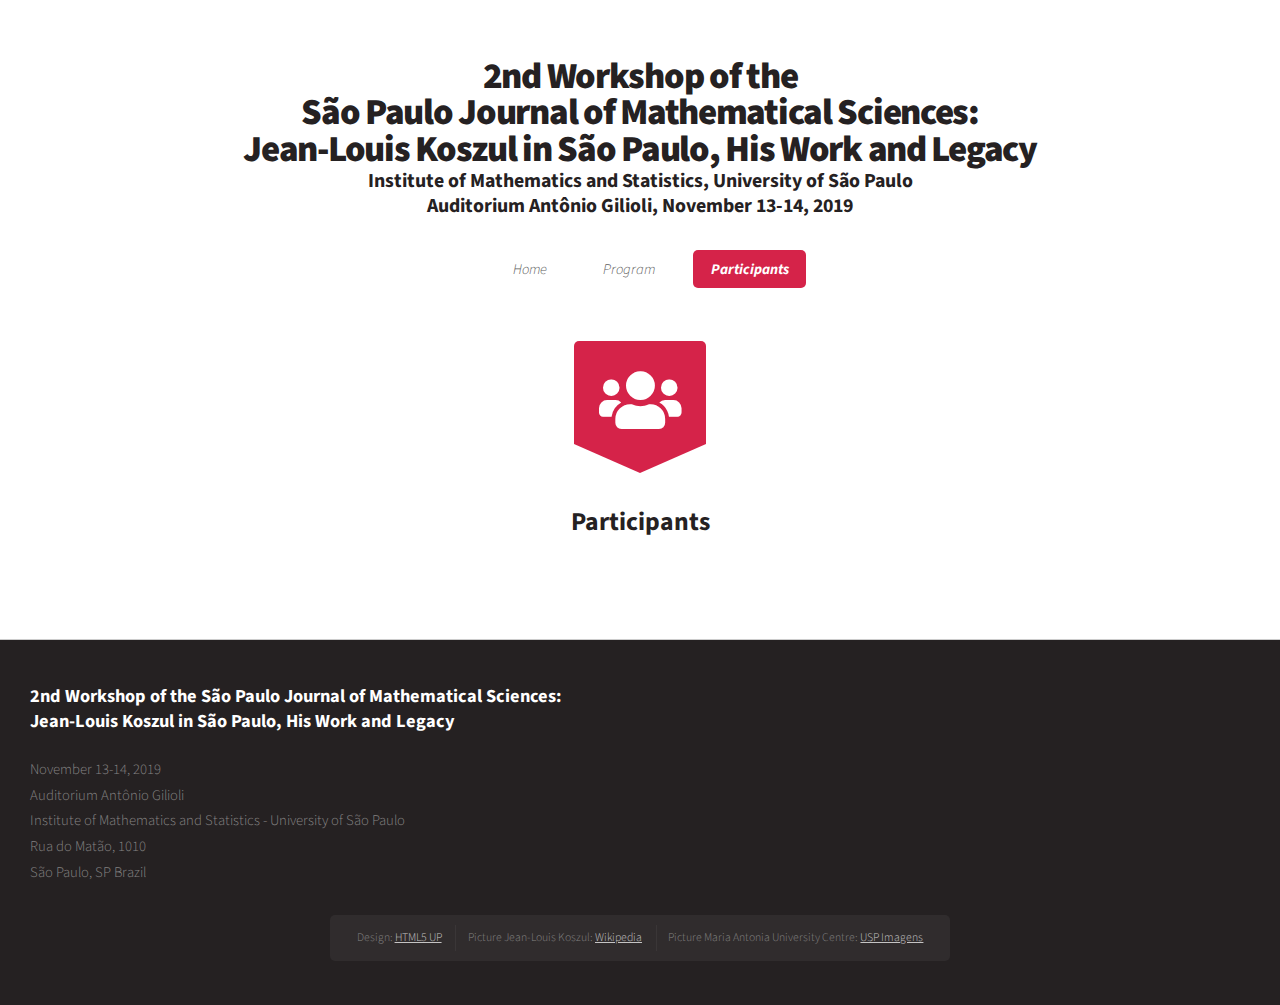
==== participants.html @ 2e28f067 "versao inicial" ====
<!DOCTYPE HTML>
<!--
Dopetrope by HTML5 UP
html5up.net | @ajlkn
Free for personal and commercial use under the CCA 3.0 license (html5up.net/license)
-->
<html>
<head>
	<title>2nd Workshop of the São Paulo Journal of Mathematical Sciences</title>
	<meta charset="utf-8" />
	<meta name="viewport" content="width=device-width, initial-scale=1, user-scalable=no" />
	<link rel="stylesheet" href="assets/css/main.css" />
</head>
<body class="homepage is-preload">
	<div id="page-wrapper">

		<!-- Header -->
		<section id="header">

			<!-- Logo -->
			<h1><a href="index.html">2nd Workshop of the <br>São Paulo Journal of Mathematical Sciences:</a></h1>
				<h1>Jean-Louis Koszul in São Paulo, His Work and Legacy</h1>
				<h3>Institute of Mathematics and Statistics, University of São Paulo
				<br>Auditorium Antônio Gilioli, November 13-14, 2019 </h3>


			<!-- Nav -->
			<nav id="nav">
				<ul>
					<li><a href="index.html">Home</a></li>
					<li><a href="program.html">Program</a></li>
					<li class="current"><a href="participants.html">Participants</a></li>
				</ul>
			</nav>






		<!-- Intro -->
		<section id="intro" class="container">
			<div class="row">
				<div class="col-12 col-12-medium">
					<section class="first">
						<i class="icon solid featured fa-users"></i>
						<header>
							<h2>Participants</h2>
						</header>





					</section>
				</div>


			</div>

		</section>

	</section>



	<!-- Footer -->
	<section id="footer">
		<div class="container">
			<div class="row">



				<div class="col-12 col-12-medium">
					<section>
						<header>
							<h2>2nd Workshop of the São Paulo Journal of Mathematical Sciences: <br>Jean-Louis Koszul in São Paulo, His Work and Legacy</h2>
						</header>




								<p>
									November 13-14, 2019
									<br />
									Auditorium Antônio Gilioli<br />
									Institute of Mathematics and Statistics - University of São Paulo<br />
									Rua do Matão, 1010<br />
									São Paulo, SP Brazil
								</p>



					</section>
				</div>
				<div class="col-12">

					<!-- Copyright -->
					<div id="copyright">
						<ul class="links">
							<li>Design: <a href="http://html5up.net">HTML5 UP</a></li>
							<li>Picture Jean-Louis Koszul: <a href="https://en.wikipedia.org/wiki/Jean-Louis_Koszul">Wikipedia</a></li>
							<li>Picture Maria Antonia University Centre: <a href="http://www.imagens.usp.br/?p=20022">USP Imagens</a></li>
						</ul>
					</div>

				</div>
			</div>
		</div>
	</section>

</div>

<!-- Scripts -->
<script src="assets/js/jquery.min.js"></script>
<script src="assets/js/jquery.dropotron.min.js"></script>
<script src="assets/js/browser.min.js"></script>
<script src="assets/js/breakpoints.min.js"></script>
<script src="assets/js/util.js"></script>
<script src="assets/js/main.js"></script>

</body>
</html>
---- assets/css/main.css ----
@import url("fontawesome-all.min.css");
@import url("https://fonts.googleapis.com/css?family=Source+Sans+Pro:300,400,700,900,300italic");

/*
	Dopetrope by HTML5 UP
	html5up.net | @ajlkn
	Free for personal and commercial use under the CCA 3.0 license (html5up.net/license)
*/

html, body, div, span, applet, object,
iframe, h1, h2, h3, h4, h5, h6, p, blockquote,
pre, a, abbr, acronym, address, big, cite,
code, del, dfn, em, img, ins, kbd, q, s, samp,
small, strike, strong, sub, sup, tt, var, b,
u, i, center, dl, dt, dd, ol, ul, li, fieldset,
form, label, legend, table, caption, tbody,
tfoot, thead, tr, th, td, article, aside,
canvas, details, embed, figure, figcaption,
footer, header, hgroup, menu, nav, output, ruby,
section, summary, time, mark, audio, video {
	margin: 0;
	padding: 0;
	border: 0;
	font-size: 100%;
	font: inherit;
	vertical-align: baseline;}

article, aside, details, figcaption, figure,
footer, header, hgroup, menu, nav, section {
	display: block;}

body {
	line-height: 1;
}

ol, ul {
	list-style: none;
}

blockquote, q {
	quotes: none;
}

	blockquote:before, blockquote:after, q:before, q:after {
		content: '';
		content: none;
	}

table {
	border-collapse: collapse;
	border-spacing: 0;
}

body {
	-webkit-text-size-adjust: none;
}

mark {
	background-color: transparent;
	color: inherit;
}

input::-moz-focus-inner {
	border: 0;
	padding: 0;
}

input, select, textarea {
	-moz-appearance: none;
	-webkit-appearance: none;
	-ms-appearance: none;
	appearance: none;
}

/* Basic */

	html {
		box-sizing: border-box;
	}

	*, *:before, *:after {
		box-sizing: inherit;
	}

	body {
		background: #252122;
		background-image: url("images/bg02.png");
	}

		body.is-preload *, body.is-preload *:before, body.is-preload *:after {
			-moz-animation: none !important;
			-webkit-animation: none !important;
			-ms-animation: none !important;
			animation: none !important;
			-moz-transition: none !important;
			-webkit-transition: none !important;
			-ms-transition: none !important;
			transition: none !important;
		}

	body, input, textarea, select {
		font-family: 'Source Sans Pro';
		font-weight: 300;
		color: #5d5d5d;
		font-size: 14pt;
		line-height: 1.75em;
	}

	strong, b {
		color: #252122;
		font-weight: 400;
	}

	i, em {
		font-style: italic;
	}

	sub {
		position: relative;
		top: 0.5em;
		font-size: 0.8em;
	}

	sup {
		position: relative;
		top: -0.5em;
		font-size: 0.8em;
	}

	blockquote {
		border-left: solid 0.75em #dddddd;
		padding: 1em 0 1em 1.5em;
		font-style: italic;
	}

	h1, h2, h3, h4, h5, h6 {
		color: #252122;
		font-weight: 700;
	}

	h1 a, h2 a, h3 a, h4 a, h5 a, h6 a {
		color: inherit;
		text-decoration: none;
	}

	h2 {
		font-size: 1.5em;
	}

	h3 {
		font-size: 1.35em;
	}

	a {
		color: #d52349;
		text-decoration: underline;
	}

		a:hover {
			text-decoration: none;
		}

	br.clear {
		clear: both;
	}

	hr {
		border: 0;
		border-top: solid 1px #dddddd;
		height: 1px;
		margin: 2em 0 2em 0;
	}

	p, ul, ol, dl, table {
		margin-bottom: 2em;
	}

/* Container */

	.container {
		margin: 0 auto;
		max-width: 100%;
		width: 70em;
	}

		@media screen and (max-width: 1680px) {

			.container {
				width: 70em;
			}

		}

		@media screen and (max-width: 1280px) {

			.container {
				width: calc(100% - 60px);
			}

		}

		@media screen and (max-width: 980px) {

			.container {
				width: calc(100% - 80px);
			}

		}

		@media screen and (max-width: 736px) {

			.container {
				width: calc(100% - 40px);
			}

		}

/* Row */

	.row {
		display: flex;
		flex-wrap: wrap;
		box-sizing: border-box;
		align-items: stretch;
	}

		.row > * {
			box-sizing: border-box;
		}

		.row.gtr-uniform > * > :last-child {
			margin-bottom: 0;
		}

		.row.aln-left {
			justify-content: flex-start;
		}

		.row.aln-center {
			justify-content: center;
		}

		.row.aln-right {
			justify-content: flex-end;
		}

		.row.aln-top {
			align-items: flex-start;
		}

		.row.aln-middle {
			align-items: center;
		}

		.row.aln-bottom {
			align-items: flex-end;
		}

		.row > .imp {
			order: -1;
		}

		.row > .col-1 {
			width: 8.33333%;
		}

		.row > .off-1 {
			margin-left: 8.33333%;
		}

		.row > .col-2 {
			width: 16.66667%;
		}

		.row > .off-2 {
			margin-left: 16.66667%;
		}

		.row > .col-3 {
			width: 25%;
		}

		.row > .off-3 {
			margin-left: 25%;
		}

		.row > .col-4 {
			width: 33.33333%;
		}

		.row > .off-4 {
			margin-left: 33.33333%;
		}

		.row > .col-5 {
			width: 41.66667%;
		}

		.row > .off-5 {
			margin-left: 41.66667%;
		}

		.row > .col-6 {
			width: 50%;
		}

		.row > .off-6 {
			margin-left: 50%;
		}

		.row > .col-7 {
			width: 58.33333%;
		}

		.row > .off-7 {
			margin-left: 58.33333%;
		}

		.row > .col-8 {
			width: 66.66667%;
		}

		.row > .off-8 {
			margin-left: 66.66667%;
		}

		.row > .col-9 {
			width: 75%;
		}

		.row > .off-9 {
			margin-left: 75%;
		}

		.row > .col-10 {
			width: 83.33333%;
		}

		.row > .off-10 {
			margin-left: 83.33333%;
		}

		.row > .col-11 {
			width: 91.66667%;
		}

		.row > .off-11 {
			margin-left: 91.66667%;
		}

		.row > .col-12 {
			width: 100%;
		}

		.row > .off-12 {
			margin-left: 100%;
		}

		.row.gtr-0 {
			margin-top: 0px;
			margin-left: 0px;
		}

			.row.gtr-0 > * {
				padding: 0px 0 0 0px;
			}

			.row.gtr-0.gtr-uniform {
				margin-top: 0px;
			}

				.row.gtr-0.gtr-uniform > * {
					padding-top: 0px;
				}

		.row.gtr-25 {
			margin-top: -12.5px;
			margin-left: -12.5px;
		}

			.row.gtr-25 > * {
				padding: 12.5px 0 0 12.5px;
			}

			.row.gtr-25.gtr-uniform {
				margin-top: -12.5px;
			}

				.row.gtr-25.gtr-uniform > * {
					padding-top: 12.5px;
				}

		.row.gtr-50 {
			margin-top: -25px;
			margin-left: -25px;
		}

			.row.gtr-50 > * {
				padding: 25px 0 0 25px;
			}

			.row.gtr-50.gtr-uniform {
				margin-top: -25px;
			}

				.row.gtr-50.gtr-uniform > * {
					padding-top: 25px;
				}

		.row {
			margin-top: -50px;
			margin-left: -50px;
		}

			.row > * {
				padding: 50px 0 0 50px;
			}

			.row.gtr-uniform {
				margin-top: -50px;
			}

				.row.gtr-uniform > * {
					padding-top: 50px;
				}

		.row.gtr-150 {
			margin-top: -75px;
			margin-left: -75px;
		}

			.row.gtr-150 > * {
				padding: 75px 0 0 75px;
			}

			.row.gtr-150.gtr-uniform {
				margin-top: -75px;
			}

				.row.gtr-150.gtr-uniform > * {
					padding-top: 75px;
				}

		.row.gtr-200 {
			margin-top: -100px;
			margin-left: -100px;
		}

			.row.gtr-200 > * {
				padding: 100px 0 0 100px;
			}

			.row.gtr-200.gtr-uniform {
				margin-top: -100px;
			}

				.row.gtr-200.gtr-uniform > * {
					padding-top: 100px;
				}

		@media screen and (max-width: 1680px) {

			.row {
				display: flex;
				flex-wrap: wrap;
				box-sizing: border-box;
				align-items: stretch;
			}

				.row > * {
					box-sizing: border-box;
				}

				.row.gtr-uniform > * > :last-child {
					margin-bottom: 0;
				}

				.row.aln-left {
					justify-content: flex-start;
				}

				.row.aln-center {
					justify-content: center;
				}

				.row.aln-right {
					justify-content: flex-end;
				}

				.row.aln-top {
					align-items: flex-start;
				}

				.row.aln-middle {
					align-items: center;
				}

				.row.aln-bottom {
					align-items: flex-end;
				}

				.row > .imp-xlarge {
					order: -1;
				}

				.row > .col-1-xlarge {
					width: 8.33333%;
				}

				.row > .off-1-xlarge {
					margin-left: 8.33333%;
				}

				.row > .col-2-xlarge {
					width: 16.66667%;
				}

				.row > .off-2-xlarge {
					margin-left: 16.66667%;
				}

				.row > .col-3-xlarge {
					width: 25%;
				}

				.row > .off-3-xlarge {
					margin-left: 25%;
				}

				.row > .col-4-xlarge {
					width: 33.33333%;
				}

				.row > .off-4-xlarge {
					margin-left: 33.33333%;
				}

				.row > .col-5-xlarge {
					width: 41.66667%;
				}

				.row > .off-5-xlarge {
					margin-left: 41.66667%;
				}

				.row > .col-6-xlarge {
					width: 50%;
				}

				.row > .off-6-xlarge {
					margin-left: 50%;
				}

				.row > .col-7-xlarge {
					width: 58.33333%;
				}

				.row > .off-7-xlarge {
					margin-left: 58.33333%;
				}

				.row > .col-8-xlarge {
					width: 66.66667%;
				}

				.row > .off-8-xlarge {
					margin-left: 66.66667%;
				}

				.row > .col-9-xlarge {
					width: 75%;
				}

				.row > .off-9-xlarge {
					margin-left: 75%;
				}

				.row > .col-10-xlarge {
					width: 83.33333%;
				}

				.row > .off-10-xlarge {
					margin-left: 83.33333%;
				}

				.row > .col-11-xlarge {
					width: 91.66667%;
				}

				.row > .off-11-xlarge {
					margin-left: 91.66667%;
				}

				.row > .col-12-xlarge {
					width: 100%;
				}

				.row > .off-12-xlarge {
					margin-left: 100%;
				}

				.row.gtr-0 {
					margin-top: 0px;
					margin-left: 0px;
				}

					.row.gtr-0 > * {
						padding: 0px 0 0 0px;
					}

					.row.gtr-0.gtr-uniform {
						margin-top: 0px;
					}

						.row.gtr-0.gtr-uniform > * {
							padding-top: 0px;
						}

				.row.gtr-25 {
					margin-top: -12.5px;
					margin-left: -12.5px;
				}

					.row.gtr-25 > * {
						padding: 12.5px 0 0 12.5px;
					}

					.row.gtr-25.gtr-uniform {
						margin-top: -12.5px;
					}

						.row.gtr-25.gtr-uniform > * {
							padding-top: 12.5px;
						}

				.row.gtr-50 {
					margin-top: -25px;
					margin-left: -25px;
				}

					.row.gtr-50 > * {
						padding: 25px 0 0 25px;
					}

					.row.gtr-50.gtr-uniform {
						margin-top: -25px;
					}

						.row.gtr-50.gtr-uniform > * {
							padding-top: 25px;
						}

				.row {
					margin-top: -50px;
					margin-left: -50px;
				}

					.row > * {
						padding: 50px 0 0 50px;
					}

					.row.gtr-uniform {
						margin-top: -50px;
					}

						.row.gtr-uniform > * {
							padding-top: 50px;
						}

				.row.gtr-150 {
					margin-top: -75px;
					margin-left: -75px;
				}

					.row.gtr-150 > * {
						padding: 75px 0 0 75px;
					}

					.row.gtr-150.gtr-uniform {
						margin-top: -75px;
					}

						.row.gtr-150.gtr-uniform > * {
							padding-top: 75px;
						}

				.row.gtr-200 {
					margin-top: -100px;
					margin-left: -100px;
				}

					.row.gtr-200 > * {
						padding: 100px 0 0 100px;
					}

					.row.gtr-200.gtr-uniform {
						margin-top: -100px;
					}

						.row.gtr-200.gtr-uniform > * {
							padding-top: 100px;
						}

		}

		@media screen and (max-width: 1280px) {

			.row {
				display: flex;
				flex-wrap: wrap;
				box-sizing: border-box;
				align-items: stretch;
			}

				.row > * {
					box-sizing: border-box;
				}

				.row.gtr-uniform > * > :last-child {
					margin-bottom: 0;
				}

				.row.aln-left {
					justify-content: flex-start;
				}

				.row.aln-center {
					justify-content: center;
				}

				.row.aln-right {
					justify-content: flex-end;
				}

				.row.aln-top {
					align-items: flex-start;
				}

				.row.aln-middle {
					align-items: center;
				}

				.row.aln-bottom {
					align-items: flex-end;
				}

				.row > .imp-large {
					order: -1;
				}

				.row > .col-1-large {
					width: 8.33333%;
				}

				.row > .off-1-large {
					margin-left: 8.33333%;
				}

				.row > .col-2-large {
					width: 16.66667%;
				}

				.row > .off-2-large {
					margin-left: 16.66667%;
				}

				.row > .col-3-large {
					width: 25%;
				}

				.row > .off-3-large {
					margin-left: 25%;
				}

				.row > .col-4-large {
					width: 33.33333%;
				}

				.row > .off-4-large {
					margin-left: 33.33333%;
				}

				.row > .col-5-large {
					width: 41.66667%;
				}

				.row > .off-5-large {
					margin-left: 41.66667%;
				}

				.row > .col-6-large {
					width: 50%;
				}

				.row > .off-6-large {
					margin-left: 50%;
				}

				.row > .col-7-large {
					width: 58.33333%;
				}

				.row > .off-7-large {
					margin-left: 58.33333%;
				}

				.row > .col-8-large {
					width: 66.66667%;
				}

				.row > .off-8-large {
					margin-left: 66.66667%;
				}

				.row > .col-9-large {
					width: 75%;
				}

				.row > .off-9-large {
					margin-left: 75%;
				}

				.row > .col-10-large {
					width: 83.33333%;
				}

				.row > .off-10-large {
					margin-left: 83.33333%;
				}

				.row > .col-11-large {
					width: 91.66667%;
				}

				.row > .off-11-large {
					margin-left: 91.66667%;
				}

				.row > .col-12-large {
					width: 100%;
				}

				.row > .off-12-large {
					margin-left: 100%;
				}

				.row.gtr-0 {
					margin-top: 0px;
					margin-left: 0px;
				}

					.row.gtr-0 > * {
						padding: 0px 0 0 0px;
					}

					.row.gtr-0.gtr-uniform {
						margin-top: 0px;
					}

						.row.gtr-0.gtr-uniform > * {
							padding-top: 0px;
						}

				.row.gtr-25 {
					margin-top: -7.5px;
					margin-left: -7.5px;
				}

					.row.gtr-25 > * {
						padding: 7.5px 0 0 7.5px;
					}

					.row.gtr-25.gtr-uniform {
						margin-top: -7.5px;
					}

						.row.gtr-25.gtr-uniform > * {
							padding-top: 7.5px;
						}

				.row.gtr-50 {
					margin-top: -15px;
					margin-left: -15px;
				}

					.row.gtr-50 > * {
						padding: 15px 0 0 15px;
					}

					.row.gtr-50.gtr-uniform {
						margin-top: -15px;
					}

						.row.gtr-50.gtr-uniform > * {
							padding-top: 15px;
						}

				.row {
					margin-top: -30px;
					margin-left: -30px;
				}

					.row > * {
						padding: 30px 0 0 30px;
					}

					.row.gtr-uniform {
						margin-top: -30px;
					}

						.row.gtr-uniform > * {
							padding-top: 30px;
						}

				.row.gtr-150 {
					margin-top: -45px;
					margin-left: -45px;
				}

					.row.gtr-150 > * {
						padding: 45px 0 0 45px;
					}

					.row.gtr-150.gtr-uniform {
						margin-top: -45px;
					}

						.row.gtr-150.gtr-uniform > * {
							padding-top: 45px;
						}

				.row.gtr-200 {
					margin-top: -60px;
					margin-left: -60px;
				}

					.row.gtr-200 > * {
						padding: 60px 0 0 60px;
					}

					.row.gtr-200.gtr-uniform {
						margin-top: -60px;
					}

						.row.gtr-200.gtr-uniform > * {
							padding-top: 60px;
						}

		}

		@media screen and (max-width: 980px) {

			.row {
				display: flex;
				flex-wrap: wrap;
				box-sizing: border-box;
				align-items: stretch;
			}

				.row > * {
					box-sizing: border-box;
				}

				.row.gtr-uniform > * > :last-child {
					margin-bottom: 0;
				}

				.row.aln-left {
					justify-content: flex-start;
				}

				.row.aln-center {
					justify-content: center;
				}

				.row.aln-right {
					justify-content: flex-end;
				}

				.row.aln-top {
					align-items: flex-start;
				}

				.row.aln-middle {
					align-items: center;
				}

				.row.aln-bottom {
					align-items: flex-end;
				}

				.row > .imp-medium {
					order: -1;
				}

				.row > .col-1-medium {
					width: 8.33333%;
				}

				.row > .off-1-medium {
					margin-left: 8.33333%;
				}

				.row > .col-2-medium {
					width: 16.66667%;
				}

				.row > .off-2-medium {
					margin-left: 16.66667%;
				}

				.row > .col-3-medium {
					width: 25%;
				}

				.row > .off-3-medium {
					margin-left: 25%;
				}

				.row > .col-4-medium {
					width: 33.33333%;
				}

				.row > .off-4-medium {
					margin-left: 33.33333%;
				}

				.row > .col-5-medium {
					width: 41.66667%;
				}

				.row > .off-5-medium {
					margin-left: 41.66667%;
				}

				.row > .col-6-medium {
					width: 50%;
				}

				.row > .off-6-medium {
					margin-left: 50%;
				}

				.row > .col-7-medium {
					width: 58.33333%;
				}

				.row > .off-7-medium {
					margin-left: 58.33333%;
				}

				.row > .col-8-medium {
					width: 66.66667%;
				}

				.row > .off-8-medium {
					margin-left: 66.66667%;
				}

				.row > .col-9-medium {
					width: 75%;
				}

				.row > .off-9-medium {
					margin-left: 75%;
				}

				.row > .col-10-medium {
					width: 83.33333%;
				}

				.row > .off-10-medium {
					margin-left: 83.33333%;
				}

				.row > .col-11-medium {
					width: 91.66667%;
				}

				.row > .off-11-medium {
					margin-left: 91.66667%;
				}

				.row > .col-12-medium {
					width: 100%;
				}

				.row > .off-12-medium {
					margin-left: 100%;
				}

				.row.gtr-0 {
					margin-top: 0px;
					margin-left: 0px;
				}

					.row.gtr-0 > * {
						padding: 0px 0 0 0px;
					}

					.row.gtr-0.gtr-uniform {
						margin-top: 0px;
					}

						.row.gtr-0.gtr-uniform > * {
							padding-top: 0px;
						}

				.row.gtr-25 {
					margin-top: -10px;
					margin-left: -10px;
				}

					.row.gtr-25 > * {
						padding: 10px 0 0 10px;
					}

					.row.gtr-25.gtr-uniform {
						margin-top: -10px;
					}

						.row.gtr-25.gtr-uniform > * {
							padding-top: 10px;
						}

				.row.gtr-50 {
					margin-top: -20px;
					margin-left: -20px;
				}

					.row.gtr-50 > * {
						padding: 20px 0 0 20px;
					}

					.row.gtr-50.gtr-uniform {
						margin-top: -20px;
					}

						.row.gtr-50.gtr-uniform > * {
							padding-top: 20px;
						}

				.row {
					margin-top: -40px;
					margin-left: -40px;
				}

					.row > * {
						padding: 40px 0 0 40px;
					}

					.row.gtr-uniform {
						margin-top: -40px;
					}

						.row.gtr-uniform > * {
							padding-top: 40px;
						}

				.row.gtr-150 {
					margin-top: -60px;
					margin-left: -60px;
				}

					.row.gtr-150 > * {
						padding: 60px 0 0 60px;
					}

					.row.gtr-150.gtr-uniform {
						margin-top: -60px;
					}

						.row.gtr-150.gtr-uniform > * {
							padding-top: 60px;
						}

				.row.gtr-200 {
					margin-top: -80px;
					margin-left: -80px;
				}

					.row.gtr-200 > * {
						padding: 80px 0 0 80px;
					}

					.row.gtr-200.gtr-uniform {
						margin-top: -80px;
					}

						.row.gtr-200.gtr-uniform > * {
							padding-top: 80px;
						}

		}

		@media screen and (max-width: 736px) {

			.row {
				display: flex;
				flex-wrap: wrap;
				box-sizing: border-box;
				align-items: stretch;
			}

				.row > * {
					box-sizing: border-box;
				}

				.row.gtr-uniform > * > :last-child {
					margin-bottom: 0;
				}

				.row.aln-left {
					justify-content: flex-start;
				}

				.row.aln-center {
					justify-content: center;
				}

				.row.aln-right {
					justify-content: flex-end;
				}

				.row.aln-top {
					align-items: flex-start;
				}

				.row.aln-middle {
					align-items: center;
				}

				.row.aln-bottom {
					align-items: flex-end;
				}

				.row > .imp-small {
					order: -1;
				}

				.row > .col-1-small {
					width: 8.33333%;
				}

				.row > .off-1-small {
					margin-left: 8.33333%;
				}

				.row > .col-2-small {
					width: 16.66667%;
				}

				.row > .off-2-small {
					margin-left: 16.66667%;
				}

				.row > .col-3-small {
					width: 25%;
				}

				.row > .off-3-small {
					margin-left: 25%;
				}

				.row > .col-4-small {
					width: 33.33333%;
				}

				.row > .off-4-small {
					margin-left: 33.33333%;
				}

				.row > .col-5-small {
					width: 41.66667%;
				}

				.row > .off-5-small {
					margin-left: 41.66667%;
				}

				.row > .col-6-small {
					width: 50%;
				}

				.row > .off-6-small {
					margin-left: 50%;
				}

				.row > .col-7-small {
					width: 58.33333%;
				}

				.row > .off-7-small {
					margin-left: 58.33333%;
				}

				.row > .col-8-small {
					width: 66.66667%;
				}

				.row > .off-8-small {
					margin-left: 66.66667%;
				}

				.row > .col-9-small {
					width: 75%;
				}

				.row > .off-9-small {
					margin-left: 75%;
				}

				.row > .col-10-small {
					width: 83.33333%;
				}

				.row > .off-10-small {
					margin-left: 83.33333%;
				}

				.row > .col-11-small {
					width: 91.66667%;
				}

				.row > .off-11-small {
					margin-left: 91.66667%;
				}

				.row > .col-12-small {
					width: 100%;
				}

				.row > .off-12-small {
					margin-left: 100%;
				}

				.row.gtr-0 {
					margin-top: 0px;
					margin-left: 0px;
				}

					.row.gtr-0 > * {
						padding: 0px 0 0 0px;
					}

					.row.gtr-0.gtr-uniform {
						margin-top: 0px;
					}

						.row.gtr-0.gtr-uniform > * {
							padding-top: 0px;
						}

				.row.gtr-25 {
					margin-top: -5px;
					margin-left: -5px;
				}

					.row.gtr-25 > * {
						padding: 5px 0 0 5px;
					}

					.row.gtr-25.gtr-uniform {
						margin-top: -5px;
					}

						.row.gtr-25.gtr-uniform > * {
							padding-top: 5px;
						}

				.row.gtr-50 {
					margin-top: -10px;
					margin-left: -10px;
				}

					.row.gtr-50 > * {
						padding: 10px 0 0 10px;
					}

					.row.gtr-50.gtr-uniform {
						margin-top: -10px;
					}

						.row.gtr-50.gtr-uniform > * {
							padding-top: 10px;
						}

				.row {
					margin-top: -20px;
					margin-left: -20px;
				}

					.row > * {
						padding: 20px 0 0 20px;
					}

					.row.gtr-uniform {
						margin-top: -20px;
					}

						.row.gtr-uniform > * {
							padding-top: 20px;
						}

				.row.gtr-150 {
					margin-top: -30px;
					margin-left: -30px;
				}

					.row.gtr-150 > * {
						padding: 30px 0 0 30px;
					}

					.row.gtr-150.gtr-uniform {
						margin-top: -30px;
					}

						.row.gtr-150.gtr-uniform > * {
							padding-top: 30px;
						}

				.row.gtr-200 {
					margin-top: -40px;
					margin-left: -40px;
				}

					.row.gtr-200 > * {
						padding: 40px 0 0 40px;
					}

					.row.gtr-200.gtr-uniform {
						margin-top: -40px;
					}

						.row.gtr-200.gtr-uniform > * {
							padding-top: 40px;
						}

		}

/* Form */

	form label {
		display: block;
		color: #252122;
		font-weight: 400;
		margin: 0 0 0.5em 0;
	}

	form input[type=text],
	form input[type=email],
	form input[type=password],
	form select,
	form textarea {
		-webkit-appearance: none;
		display: block;
		border: 0;
		padding: 0.75em 1em;
		font-size: 1em;
		border-radius: 5px;
		border: solid 1px #dddddd;
		background: #fff;
		width: 100%;
	}

		form input[type=text]:focus,
		form input[type=email]:focus,
		form input[type=password]:focus,
		form select:focus,
		form textarea:focus {
			box-shadow: inset 0px 0px 1px 1px #43bff0;
		}

	form textarea {
		height: 15em;
	}

	form ::-webkit-input-placeholder {
		color: #555 !important;
	}

	form :-moz-placeholder {
		color: #555 !important;
	}

	form ::-moz-placeholder {
		color: #555 !important;
	}

	form :-ms-input-placeholder {
		color: #555 !important;
	}

	form ::-moz-focus-inner {
		border: 0;
	}

/* Tables */

	table {
		width: 100%;
	}

		table tr {
			border-top: solid 1px #dddddd;
		}

			table tr:first-child {
				border-top: 0;
			}

		table td {
			padding: 0.5em 1em 0.5em 1em;
		}

		table th {
			text-align: left;
			padding: 0.5em 1em 0.5em 1em;
			font-weight: 700;
			margin: 0 0 1em 0;
		}

		table thead {
			border-bottom: solid 2px #dddddd;
		}

/* Section/Article */

	section, article {
		margin-bottom: 2.5em;
	}

		section > :last-child, section:last-child, article > :last-child, article:last-child {
			margin-bottom: 0;
		}

	header {
		margin: 0 0 1.5em 0;
	}

		header > p {
			display: block;
			font-style: italic;
			margin: 0.5em 0 0 0;
			padding-bottom: 0.5em;
		}

		header.major {
			position: relative;
			text-align: center;
			border-top: solid 1px #ccc;
			top: 1em;
			margin: 0 0 3em 0;
		}

			header.major h2 {
				background: #fff;
				position: relative;
				top: -0.65em;
				display: inline;
				margin: 0;
				padding: 0 1em 0 1em;
			}

	footer {
		margin: 2.25em 0 0 0;
	}

/* Box */

	.box {
		background: #ffffff;
		border-bottom: solid 1px #ccc;
		padding: 2.75em 1.75em 2.75em 1.75em;
	}

		.box .image.featured {
			position: relative;
			width: auto;
			left: 1.75em;
			top: 1.75em;
			margin: -4.5em 0 4.25em -3.5em;
		}

		.box.post header {
			padding-top: 1em;
			margin: 0 0 2em 0;
		}

		.box.post h2 {
			font-size: 2.5em;
			letter-spacing: -0.015em;
		}

		.box.post header > p {
			margin-top: 1.25em;
			font-size: 1.25em;
		}

		.box footer ul.actions {
			margin-bottom: 0;
		}

/* Button */

	input[type="button"],
	input[type="submit"],
	input[type="reset"],
	button,
	.button {
		-webkit-appearance: none;
		display: inline-block;
		text-decoration: none;
		cursor: pointer;
		border: 0;
		border-radius: 5px;
		background: #d52349;
		color: #fff !important;
		font-weight: 700;
		outline: 0;
		font-size: 1.1em;
		padding: 0.65em 1.5em 0.65em 1.5em;
		text-align: center;
		-moz-transition: background-color .25s ease-in-out;
		-webkit-transition: background-color .25s ease-in-out;
		-ms-transition: background-color .25s ease-in-out;
		transition: background-color .25s ease-in-out;
	}

		input[type="button"]:hover,
		input[type="submit"]:hover,
		input[type="reset"]:hover,
		button:hover,
		.button:hover {
			background: #e53359;
		}

		input[type="button"]:active,
		input[type="submit"]:active,
		input[type="reset"]:active,
		button:active,
		.button:active {
			background: #c51349;
		}

		input[type="button"].alt,
		input[type="submit"].alt,
		input[type="reset"].alt,
		button.alt,
		.button.alt {
			background: #252122;
		}

			input[type="button"].alt:hover,
			input[type="submit"].alt:hover,
			input[type="reset"].alt:hover,
			button.alt:hover,
			.button.alt:hover {
				background: #353132;
			}

			input[type="button"].alt:active,
			input[type="submit"].alt:active,
			input[type="reset"].alt:active,
			button.alt:active,
			.button.alt:active {
				background: #151112;
			}

		input[type="button"].icon:before,
		input[type="submit"].icon:before,
		input[type="reset"].icon:before,
		button.icon:before,
		.button.icon:before {
			opacity: 0.35;
			position: relative;
			top: 0.05em;
			margin-right: 0.75em;
		}

		input[type="button"].large,
		input[type="submit"].large,
		input[type="reset"].large,
		button.large,
		.button.large {
			font-size: 1.5em;
			padding: 0.75em 1.5em 0.75em 1.5em;
		}

/* Image */

	.image {
		display: inline-block;
		outline: 0;
	}

		.image img {
			display: block;
			width: 100%;
		}

		.image.centered {
			display: block;
			margin: 0 0 2em 0;
		}

			.image.centered img {
				margin: 0 auto;
				width: auto;
			}

		.image.featured {
			display: block;
			width: 100%;
			margin: 0 0 2em 0;
		}

		.image.left {
			float: left;
			margin: 0 2em 2em 0;
		}

/* List */

	ul {
		list-style: none;
		padding-left: 1em;
	}

		ul li {
			padding-left: 0.5em;
		}

	ol {
		list-style: decimal;
		padding-left: 1.25em;
	}

		ol li {
			padding-left: 0.25em;
		}

/* Actions */

	ul.actions {
		list-style: none;
		padding-left: 0;
	}

		ul.actions li {
			display: inline-block;
			margin-left: 1em;
			padding-left: 0;
		}

			ul.actions li:first-child {
				margin-left: 0;
			}

/* Links */

	ul.links {
		list-style: none;
		padding-left: 0;
	}

		ul.links li {
			display: inline-block;
			border-left: solid 1px rgba(255, 255, 255, 0.05);
			padding: 0 0 0 1em;
			margin: 0 0 0 1em;
		}

			ul.links li:first-child {
				border-left: 0;
				padding-left: 0;
				margin-left: 0;
			}

/* Contact */

	ul.contact {
		list-style: none;
		padding-left: 0;
	}

		ul.contact li {
			position: relative;
			border-top: solid 1px #ddd;
			padding: 1.3em 0 1.3em 7em;
		}

			ul.contact li h3 {
				position: absolute;
				left: 0;
				top: 1.3em;
				font-size: 1.1em;
			}

			ul.contact li p {
				margin: 0;
			}

			ul.contact li:first-child {
				padding-top: 0;
				border-top: 0;
			}

				ul.contact li:first-child h3 {
					top: 0;
				}

/* Dates */

	ul.dates {
		list-style: none;
		padding-left: 0;
	}

		ul.dates li {
			position: relative;
			border-top: solid 1px #ddd;
			padding: 1.3em 0 1.3em 6.75em;
		}

		ul.dates .date {
			display: block;
			position: absolute;
			left: 0;
			top: 1.3em;
			background-color: #d52349;
			height: 3.5em;
			text-align: center;
			color: #fff;
			line-height: 1em;
			border-top-left-radius: 5px;
			border-bottom-left-radius: 5px;
			padding: 0.5em 0.75em 0 1em;
		}

			ul.dates .date:after {
				content: '';
				position: absolute;
				bottom: 0;
				right: -1.2em;
				border-left: solid 1.25em #d52349;
				border-top: solid 1.8em transparent;
				border-bottom: solid 1.8em transparent;
			}

			ul.dates .date strong {
				display: block;
				font-size: 1.75em;
				padding-top: 0.15em;
			}

		ul.dates h3 {
			font-size: 1.1em;
		}

		ul.dates p {
			margin: 0;
		}

		ul.dates li:first-child {
			border-top: 0;
			padding-top: 0;
		}

			ul.dates li:first-child .date {
				top: 0;
			}

/* Divided */

	ul.divided {
		list-style: none;
		padding-left: 0;
	}

		ul.divided li {
			border-top: solid 1px #ddd;
			padding: 1em 0 1em 0;
		}

			ul.divided li:first-child {
				border-top: 0;
				padding-top: 0;
			}

/* Social */

	ul.social {
		list-style: none;
		padding-left: 0;
		overflow: hidden;
		cursor: default;
		margin: 0 0 3.25em 0;
	}

		ul.social li {
			display: inline-block;
			padding-left: 0;
			margin-left: 0.75em;
		}

			ul.social li:first-child {
				margin-left: 0;
			}

			ul.social li a {
				display: inline-block;
				width: 3em;
				height: 3em;
				text-align: center;
				border-radius: 5px;
				background: #888;
				-moz-transition: background-color .25s ease-in-out;
				-webkit-transition: background-color .25s ease-in-out;
				-ms-transition: background-color .25s ease-in-out;
				transition: background-color .25s ease-in-out;
			}

				ul.social li a:before {
					color: #fff;
					font-size: 2em;
					line-height: 1.5em;
				}

				ul.social li a.fa-facebook {
					background: #3c5a98;
				}

					ul.social li a.fa-facebook:hover {
						background: #4c6aa8;
					}

				ul.social li a.fa-twitter {
					background: #2daae4;
				}

					ul.social li a.fa-twitter:hover {
						background: #3dbaf4;
					}

				ul.social li a.fa-dribbble {
					background: #c4376b;
				}

					ul.social li a.fa-dribbble:hover {
						background: #d4477b;
					}

				ul.social li a.fa-linkedin {
					background: #006599;
				}

					ul.social li a.fa-linkedin:hover {
						background: #1075a9;
					}

				ul.social li a.fa-tumblr {
					background: #2b4661;
				}

					ul.social li a.fa-tumblr:hover {
						background: #3b5671;
					}

				ul.social li a.fa-google-plus {
					background: #da2713;
				}

					ul.social li a.fa-google-plus:hover {
						background: #ea3723;
					}

/* Icons */

	.icon {
		text-decoration: none;
		position: relative;
		text-decoration: none;
	}

		.icon:before {
			-moz-osx-font-smoothing: grayscale;
			-webkit-font-smoothing: antialiased;
			display: inline-block;
			font-style: normal;
			font-variant: normal;
			text-rendering: auto;
			line-height: 1;
			text-transform: none !important;
			font-family: 'Font Awesome 5 Free';
			font-weight: 400;
		}

		.icon.solid:before {
			font-weight: 900;
		}

		.icon.brands:before {
			font-family: 'Font Awesome 5 Brands';
		}

		.icon:before {
			line-height: inherit;
		}

		.icon > .label {
			display: none;
		}

		.icon.featured {
			position: relative;
			display: inline-block;
			background-color: #d52349;
			width: 9em;
			padding: 1.75em 0 0.75em 0;
			border-top-left-radius: 5px;
			border-top-right-radius: 5px;
			margin: 0 0 4.5em 0;
			cursor: default;
		}

			.icon.featured:before {
				font-size: 4.5em;
				line-height: 1em;
				color: #fff;
			}

			.icon.featured:after {
				content: '';
				position: absolute;
				bottom: -1.95em;
				left: 0;
				border-top: solid 2em #d52349;
				border-left: solid 4.5em transparent;
				border-right: solid 4.5em transparent;
			}

			.icon.featured.alt {
				background-color: #252122;
			}

				.icon.featured.alt:after {
					border-top-color: #252122;
				}

			.icon.featured.alt2 {
				background-color: #827a7c;
			}

				.icon.featured.alt2:after {
					border-top-color: #827a7c;
				}

/* Page Wrapper */

	#page-wrapper > section {
		margin-bottom: 0;
	}

/* Header */

	#header {
		position: relative;
		background: #ffffff;
		border-bottom: solid 1px #ccc;
		padding: 5em 0 4em 0;
		text-align: center;
	}

		#header h1 {
			color: #252122;
			font-weight: 900;
			font-size: 2.5em;
			letter-spacing: -0.035em;
			line-height: 1;
		}

/* Nav */

	#nav {
		margin: 2.5em 0 0 0;
	}

		#nav > ul {
			margin: 0;
		}

			#nav > ul > li {
				display: inline-block;
				font-style: italic;
				margin: 0 0.35em 0 0.35em;
			}

				#nav > ul > li > ul {
					display: none;
				}

				#nav > ul > li > a {
					border-radius: 5px;
					color: #5d5d5d;
					text-decoration: none;
					padding: 0.6em 1.2em 0.6em 1.2em;
					-moz-transition: background-color .25s ease-in-out;
					-webkit-transition: background-color .25s ease-in-out;
					-ms-transition: background-color .25s ease-in-out;
					transition: background-color .25s ease-in-out;
					outline: 0;
				}

				#nav > ul > li:hover > a, #nav > ul > li.active > a {
					background: #f3f3f3;
				}

				#nav > ul > li.current > a {
					background: #d52349;
					color: #fff !important;
					font-weight: 700;
				}

	.dropotron {
		border-radius: 5px;
		background-color: #252122;
		background-color: rgba(34, 30, 31, 0.98);
		padding: 1.25em 1.5em 1.25em 1.5em;
		font-style: italic;
		min-width: 13em;
		box-shadow: 0px 8px 15px 0px rgba(0, 0, 0, 0.5);
		text-align: left;
		margin-top: -1.25em;
		margin-left: -1px;
		list-style: none;
	}

		.dropotron a, .dropotron span {
			color: #aaa;
			text-decoration: none;
			-moz-transition: color .25s ease-in-out;
			-webkit-transition: color .25s ease-in-out;
			-ms-transition: color .25s ease-in-out;
			transition: color .25s ease-in-out;
		}

		.dropotron li {
			padding: 0.25em 0 0.25em 0;
		}

			.dropotron li:hover > a, .dropotron li:hover > span {
				color: #fff;
			}

		.dropotron.level-0 {
			margin-top: 2em;
		}

			.dropotron.level-0:before {
				content: '';
				display: block;
				position: absolute;
				left: 50%;
				margin-left: -10px;
				top: -9px;
				border-left: solid 10px transparent;
				border-right: solid 10px transparent;
				border-bottom: solid 10px #252122;
				border-bottom-color: rgba(34, 30, 31, 0.98);
			}

/* Banner */

	#banner {
		background: #CCE8F4 url("../../images/pic01.jpg");
		background-position: center center;
		background-size: auto 100%;
		background-repeat: no-repeat;
		text-align: center;
		position: relative;
		padding: 8em 0;
		margin: 4em 0 0 0;
	}

		#banner header {
			background-color: rgba(34, 30, 31, 0.98);
			display: inline-block;
			padding: 2.5em 5em;
			border-radius: 5px;
		}

			#banner header h2 {
				color: #fff;
				font-weight: 700;
				font-size: 2.5em;
				margin: 0 0 0.65em 0;
			}

			#banner header p {
				color: #d52349;
				padding: 0;
				font-style: normal;
				margin: 0;
				font-size: 1.5em;
			}

/* Intro */

	#intro {
		text-align: center;
		overflow: hidden;
	}

		#intro section {
			margin: 3em 0;
			padding: 2.5em 0;
		}

		#intro h2 {
			font-size: 1.75em;
		}

		#intro p {
			margin: 0;
		}

		#intro .middle {
			position: relative;
			z-index: 1;
		}

			#intro .middle:before {
				content: '';
				width: 32px;
				height: 100%;
				position: absolute;
				left: -24px;
				top: 0;
				display: block;
				z-index: -1;
				box-shadow: 32px 0 0 0 #fff, 0 -32px 0 0 #fff, 0 32px 0 0 #fff, 32px 32px 0 0 #fff, 32px -32px 0 0 #fff, 0 0 32px 0 rgba(0, 0, 0, 0.15);
			}

			#intro .middle:after {
				content: '';
				width: 32px;
				height: 100%;
				position: absolute;
				right: -24px;
				top: 0;
				display: block;
				z-index: -1;
				box-shadow: -32px 0 0 0 #fff, 0 -32px 0 0 #fff, 0 32px 0 0 #fff, -32px 32px 0 0 #fff, -32px -32px 0 0 #fff, 0 0 32px 0 rgba(0, 0, 0, 0.15);
			}

		#intro .button {
			min-width: 12em;
		}

		#intro footer {
			margin: 0;
		}

/* Main */

	#main {
		position: relative;
		background: #f7f7f7 url("images/bg02.png");
		padding: 4em 0 4em 0;
	}

		#main:before {
			content: '';
			position: absolute;
			top: 0;
			left: 0;
			width: 100%;
			background: url("images/bg01.png");
			background-size: 100% 100%;
			z-index: 0;
			opacity: 0.1;
		}

		#main .major h2 {
			background: #f7f7f7 url("images/bg02.png");
		}

/* Footer */

	#footer {
		position: relative;
		color: #858484;
		padding: 4em 0;
	}

		#footer:before {
			content: '';
			position: absolute;
			top: 0;
			left: 0;
			width: 100%;
			background: url("images/bg01.png");
			background-size: 100% 100%;
			z-index: 0;
			opacity: 0.5;
		}

		#footer a {
			color: #c5c4c4;
		}

		#footer h2, #footer h3, #footer h4, #footer h5, #footer h6, #footer strong, #footer b {
			color: #fff;
		}

			#footer h2 a, #footer h3 a, #footer h4 a, #footer h5 a, #footer h6 a, #footer strong a, #footer b a {
				color: inherit;
			}

		#footer ul.contact li,
		#footer ul.dates li,
		#footer ul.divided li {
			border-top-color: #353434;
			border-top-color: rgba(255, 255, 255, 0.05);
		}

		#footer header {
			margin: 0 0 3em 0;
		}

			#footer header h2 {
				font-size: 1.75em;
			}

/* Copyright */

	#copyright {
		text-align: center;
		margin: 3em 0 2em 0;
		font-size: 0.8em;
	}

		#copyright ul.links {
			display: inline-block;
			background: #2C2929;
			background: rgba(255, 255, 255, 0.05);
			border-radius: 5px;
			margin: 0;
			padding: 0.85em 2.25em 0.85em 2.25em;
		}

/* XLarge */

	@media screen and (max-width: 1680px) {

		/* Basic */

			body, input, textarea, select {
				font-size: 12pt;
			}

	}

/* Large */

	@media screen and (max-width: 1280px) {

		/* Basic */

			body, input, textarea, select {
				font-size: 11pt;
			}

		/* Section/Article */

			header.major {
				margin: 0.75em 0 2.5em 0;
			}

				header.major h2 {
					padding: 0 1em 0 1em;
				}

		/* Social */

			ul.social li {
				margin: 0 0 0.25em 0.75em;
			}

		/* Header */

			#header {
				padding: 4em 0 3em 0;
			}

		/* Banner */

			#banner {
				padding: 6em 0;
				margin: 3em 0 0 0;
			}

		/* Intro */

			#intro {
				padding: 0;
			}

				#intro section {
					padding: 1em 2em;
				}

				#intro .middle:before {
					left: -12px;
				}

				#intro .middle:after {
					right: -12px;
				}

		/* Main */

			#main {
				padding: 30px 0;
			}

		/* Footer */

			#footer {
				padding: 3em 0;
			}

				#footer:before {
					height: 2.5em;
				}

				#footer header {
					margin: 0 0 1.5em 0;
				}

					#footer header h2 {
						font-size: 1.25em;
					}

		/* Copyright */

			#copyright {
				margin: 0;
			}

	}

/* Medium */

	#navPanel, #titleBar {
		display: none;
	}

	@media screen and (max-width: 980px) {

		/* Basic */

			html, body {
				overflow-x: hidden;
			}

		/* Box */

			.box footer ul.actions li {
				margin: 1em 0 0 0;
				display: block;
			}

				.box footer ul.actions li .button {
					width: 100%;
				}

				.box footer ul.actions li:first-child {
					margin-top: 0;
				}

		/* Header */

			#header {
				padding: 3.5em 0 3em 0;
			}

		/* Nav */

			#nav {
				display: none;
			}

		/* Intro */

			#intro {
				padding: 3em 0 0 0;
			}

				#intro section {
					position: relative;
					border-top: solid 1px #dfdfdf;
					margin: 0;
					padding: 40px 0 0 0;
				}

					#intro section.first {
						border-top: 0;
						padding-top: 0;
					}

					#intro section p {
						margin: 0;
					}

				#intro .middle:before, #intro .middle:after {
					display: none;
				}

				#intro footer {
					padding: 3em 0 0 0;
				}

					#intro footer ul.actions {
						margin-bottom: 0;
					}

		/* Main */

			#main {
				padding: 40px 0;
			}

		/* Copyright */

			#copyright ul.links {
				display: block;
			}

		/* Nav */

			#page-wrapper {
				-moz-backface-visibility: hidden;
				-webkit-backface-visibility: hidden;
				-ms-backface-visibility: hidden;
				backface-visibility: hidden;
				-moz-transition: -moz-transform 0.5s ease;
				-webkit-transition: -webkit-transform 0.5s ease;
				-ms-transition: -ms-transform 0.5s ease;
				transition: transform 0.5s ease;
				padding-bottom: 1px;
			}

			#titleBar {
				-moz-backface-visibility: hidden;
				-webkit-backface-visibility: hidden;
				-ms-backface-visibility: hidden;
				backface-visibility: hidden;
				-moz-transition: -moz-transform 0.5s ease;
				-webkit-transition: -webkit-transform 0.5s ease;
				-ms-transition: -ms-transform 0.5s ease;
				transition: transform 0.5s ease;
				display: block;
				height: 44px;
				left: 0;
				position: fixed;
				top: 0;
				width: 100%;
				z-index: 10001;
				background: none;
			}

				#titleBar .toggle {
					text-decoration: none;
					width: 80px;
					height: 60px;
				}

					#titleBar .toggle:before {
						-moz-osx-font-smoothing: grayscale;
						-webkit-font-smoothing: antialiased;
						display: inline-block;
						font-style: normal;
						font-variant: normal;
						text-rendering: auto;
						line-height: 1;
						text-transform: none !important;
						font-family: 'Font Awesome 5 Free';
						font-weight: 900;
					}

					#titleBar .toggle:before {
						content: '\f0c9';
						display: block;
						position: absolute;
						left: 10px;
						top: 10px;
						width: 50px;
						height: 40px;
						line-height: 40px;
						font-size: 18px;
						color: #fff;
						text-align: center;
						background: rgba(150, 150, 150, 0.75);
						border-radius: 5px;
					}

					#titleBar .toggle:active:before {
						background-color: #969696;
					}

			#navPanel {
				-moz-backface-visibility: hidden;
				-webkit-backface-visibility: hidden;
				-ms-backface-visibility: hidden;
				backface-visibility: hidden;
				-moz-transform: translateX(-275px);
				-webkit-transform: translateX(-275px);
				-ms-transform: translateX(-275px);
				transform: translateX(-275px);
				-moz-transition: -moz-transform 0.5s ease;
				-webkit-transition: -webkit-transform 0.5s ease;
				-ms-transition: -ms-transform 0.5s ease;
				transition: transform 0.5s ease;
				display: block;
				height: 100%;
				left: 0;
				overflow-y: auto;
				position: fixed;
				top: 0;
				width: 275px;
				z-index: 10002;
				color: #858484;
				background-image: url("images/bg02.png");
				box-shadow: inset -3px 0px 5px 0px rgba(0, 0, 0, 0.35);
			}

				#navPanel .link {
					display: block;
					color: #888;
					text-decoration: none;
					height: 44px;
					line-height: 44px;
					border-top: solid 1px rgba(255, 255, 255, 0.05);
					padding: 0 1em 0 1em;
					font-style: italic;
				}

					#navPanel .link:first-child {
						border-top: 0;
					}

				#navPanel .indent-1 {
					display: inline-block;
					width: 1em;
				}

				#navPanel .indent-2 {
					display: inline-block;
					width: 2em;
				}

				#navPanel .indent-3 {
					display: inline-block;
					width: 3em;
				}

				#navPanel .indent-4 {
					display: inline-block;
					width: 4em;
				}

				#navPanel .indent-5 {
					display: inline-block;
					width: 5em;
				}

				#navPanel .depth-0 {
					color: #fff;
				}

			body.navPanel-visible #page-wrapper {
				-moz-transform: translateX(275px);
				-webkit-transform: translateX(275px);
				-ms-transform: translateX(275px);
				transform: translateX(275px);
			}

			body.navPanel-visible #titleBar {
				-moz-transform: translateX(275px);
				-webkit-transform: translateX(275px);
				-ms-transform: translateX(275px);
				transform: translateX(275px);
			}

			body.navPanel-visible #navPanel {
				-moz-transform: translateX(0);
				-webkit-transform: translateX(0);
				-ms-transform: translateX(0);
				transform: translateX(0);
			}

	}

/* Small */

	@media screen and (max-width: 736px) {

		/* Basic */

			body, input, textarea, select {
				font-size: 11pt;
			}

			h2, h3, h4, h5, h6 {
				font-size: 1.25em;
			}

		/* Button */

			input[type="button"].large,
			input[type="submit"].large,
			input[type="reset"].large,
			button.large,
			.button.large {
				font-size: 1.1em;
				padding: 0.65em 1.5em 0.65em 1.5em;
			}

		/* Actions */

			ul.actions li {
				margin: 1em 0 0 0;
				display: block;
			}

				ul.actions li .button {
					width: 100%;
				}

				ul.actions li:first-child {
					margin-top: 0;
				}

		/* Section/Article */

			section, article {
				margin-bottom: 20px;
			}

			header {
				margin: 0 0 1em 0;
			}

			footer {
				margin: 2em 0 0 0;
			}

		/* Box */

			.box {
				padding: 25px 15px 20px 15px;
			}

				.box .image.featured {
					left: 15px;
					top: 15px;
					margin: -40px 0 40px -30px;
				}

				.box.post header {
					padding-top: 0;
					margin: 0 0 1em 0;
				}

				.box.post h2 {
					font-size: 1.5em;
					line-height: 1.5em;
				}

				.box.post header > p {
					margin-top: 0;
					font-size: 1em;
				}

		/* Divided */

			ul.divided li {
				padding: 0.5em 0 0.5em 0;
			}

		/* Contact */

			ul.contact li {
				padding: 0.8em 0 0.8em 7em;
			}

				ul.contact li h3 {
					top: 0.8em;
				}

		/* Dates */

			ul.dates li {
				padding-left: 6em;
			}

			ul.dates h3 {
				margin: 0 0 0.5em 0;
			}

		/* Links */

			ul.links li {
				display: block;
				padding: 0.25em 0 0 0;
				margin: 0.25em 0 0 0;
				border-left: 0;
			}

				ul.links li:first-child {
					padding-top: 0;
					margin-top: 0;
				}

		/* Social */

			ul.social li {
				margin: 0 0.5em 0.75em 0;
			}

		/* Icons */

			.icon.featured {
				width: 8em;
				margin: 0 0 3em 0;
			}

				.icon.featured:after {
					border-left: solid 4em transparent;
					border-right: solid 4em transparent;
				}

		/* Header */

			#header {
				text-align: center;
				padding: 2em 0;
			}

				#header h1 {
					color: #252122;
					font-weight: 900;
					font-size: 1.75em;
					letter-spacing: -0.035em;
				}

		/* Intro */

			#intro {
				padding: 2em 0 0 0;
			}

				#intro section {
					padding: 40px 0 0 0;
					margin: 20px 0 0 0;
				}

				#intro h2 {
					font-size: 1.25em;
				}

		/* Banner */

			#banner {
				padding: 6em 0;
				margin: 2em 0 0 0;
			}

				#banner header {
					padding: 1.5em 1em 1.5em 1em;
					display: block;
					border-radius: 0;
				}

					#banner header h2 {
						font-size: 1.5em;
						line-height: 1.5em;
						margin: 0 0 0.25em 0;
					}

					#banner header p {
						font-size: 1.2em;
					}

		/* Main */

			#main {
				padding: 20px 0;
			}

		/* Footer */

			#footer {
				padding: 40px 0 20px 0;
			}

	}
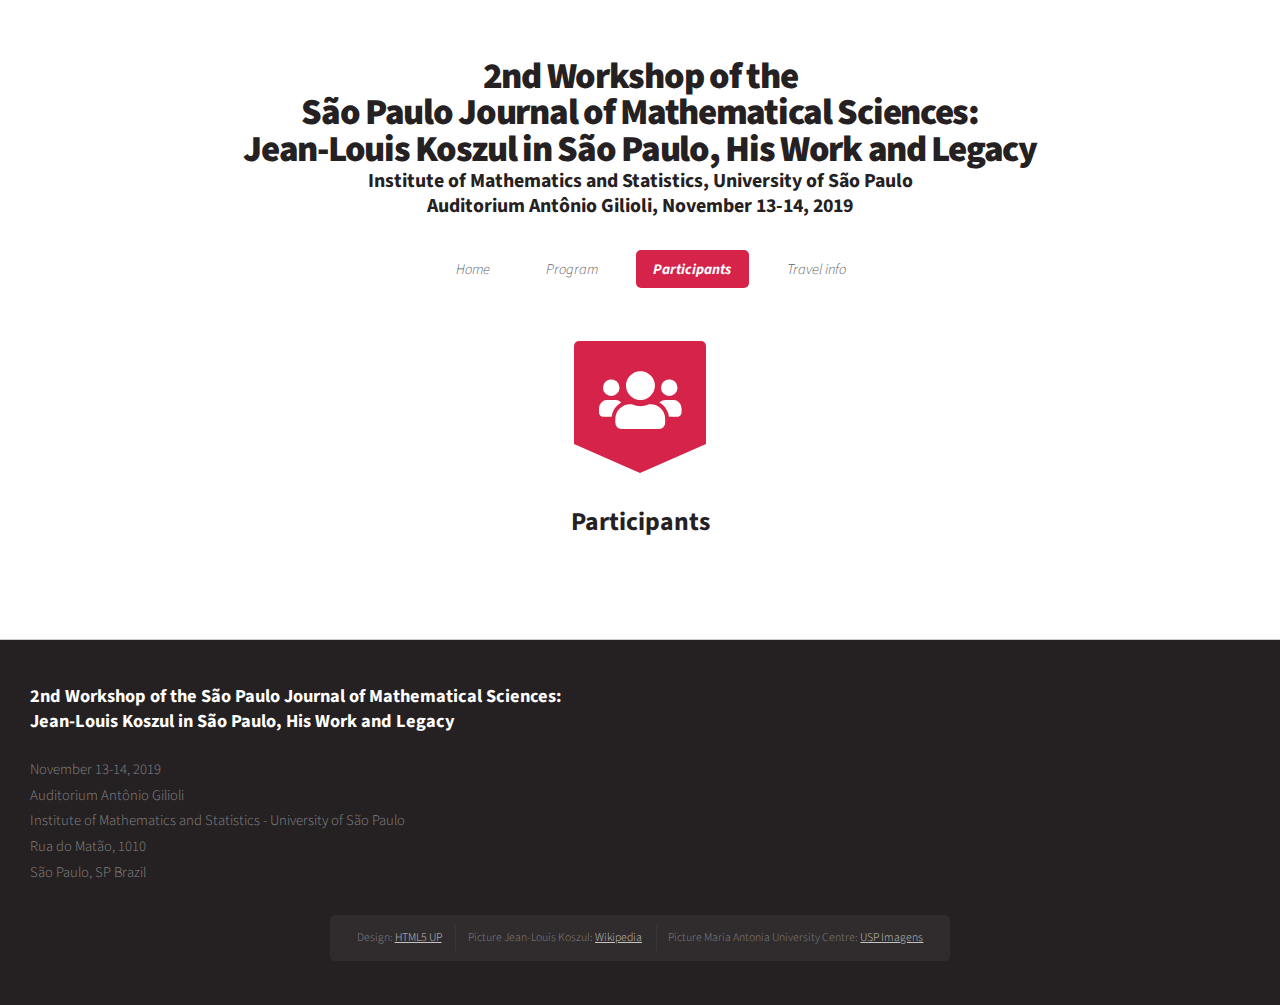
==== commit 22dac783: "Adicionada pagina travel info" ====
--- a/participants.html
+++ b/participants.html
@@ -30,6 +30,7 @@
 					<li><a href="index.html">Home</a></li>
 					<li><a href="program.html">Program</a></li>
 					<li class="current"><a href="participants.html">Participants</a></li>
+					<li><a href="travel.html">Travel info</a></li>
 				</ul>
 			</nav>
 
